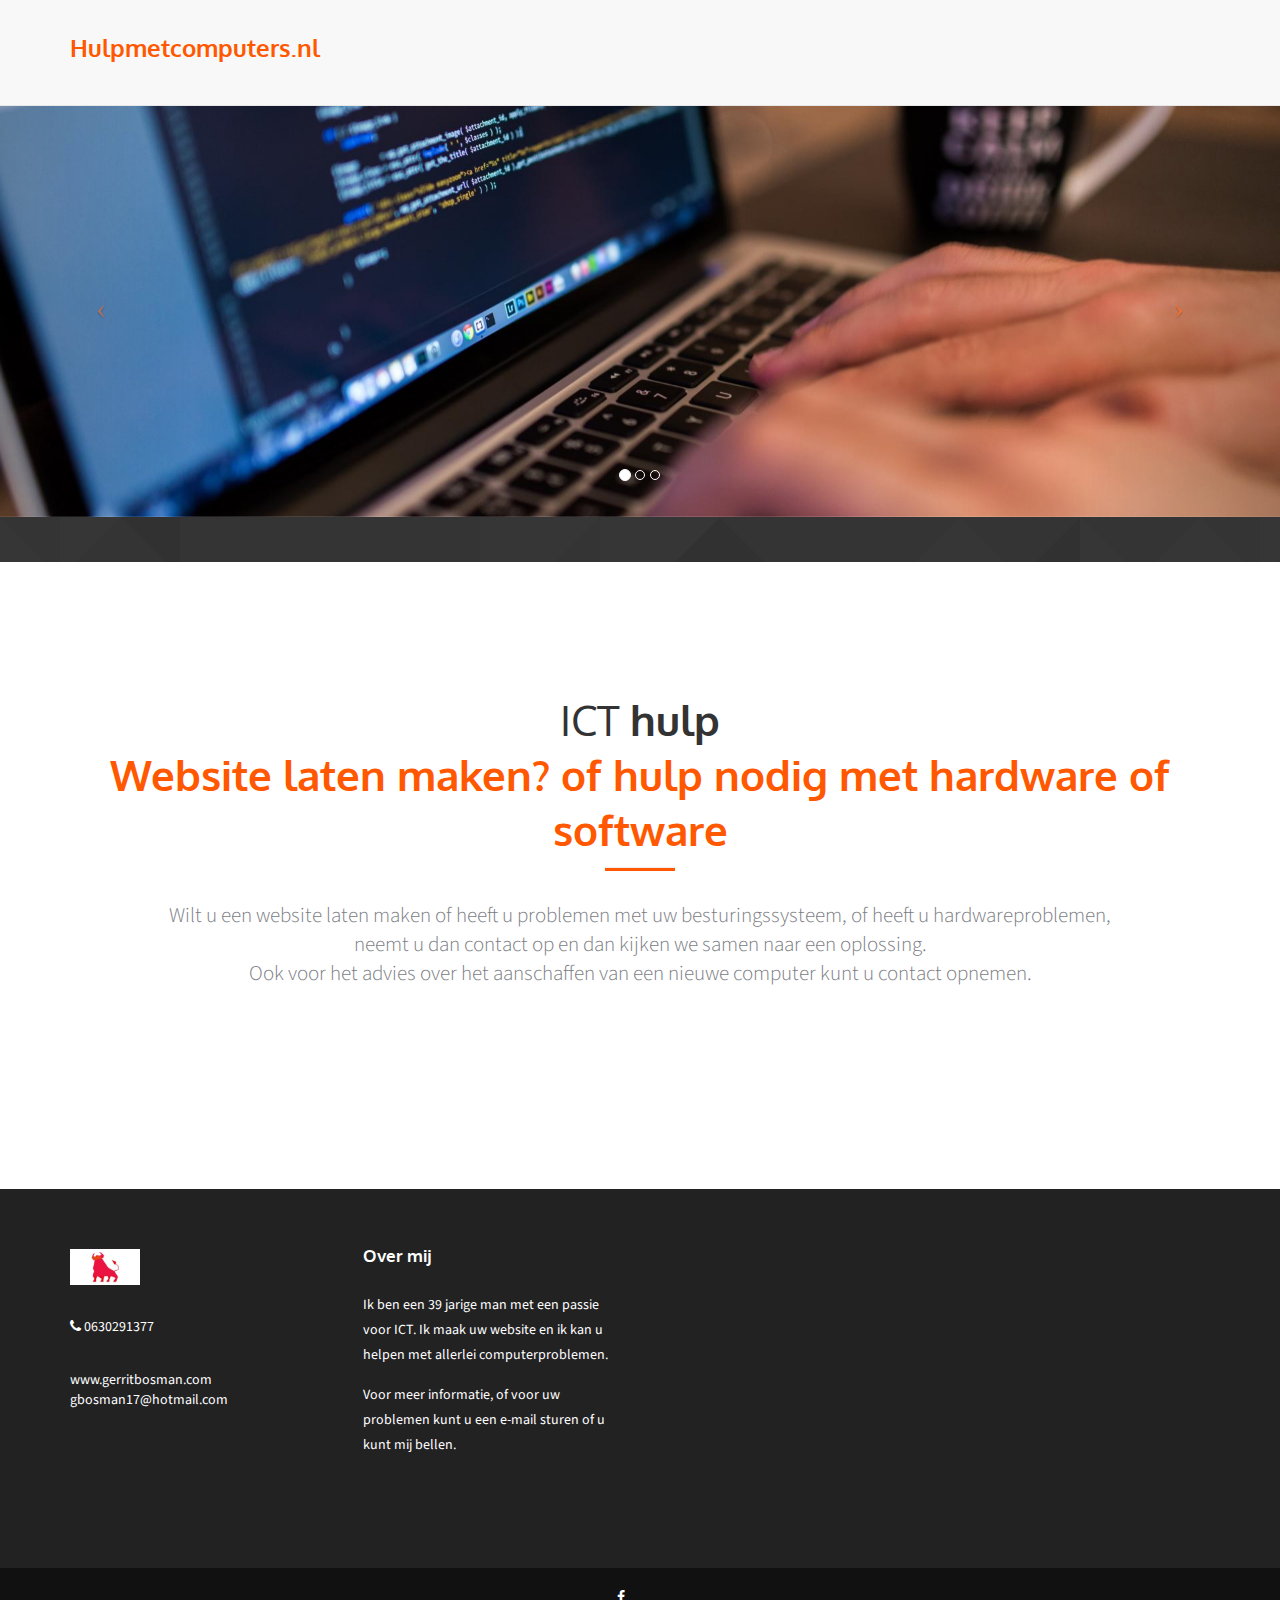
==== index.html @ fc1389d4 "Add files via upload" ====
<!DOCTYPE html>
<html lang="zxx">

<head>
    <meta charset="utf-8">
    <meta http-equiv="X-UA-Compatible" content="IE=edge">
    <meta name="viewport" content="width=device-width, initial-scale=1">
    <meta name="description" content="Elsa, a multipurpose Template from Andreas Lautenschlager">
    <meta name="author" content="Andreas Lautenschlager - www.lautenschlager.de">

    <title>Websitemaken</title>

    <!-- normalize core CSS -->
    <link href="css/normalize.css" rel="stylesheet">

    <!-- Bootstrap core CSS -->
    <link href="bootstrap/css/bootstrap.min.css" rel="stylesheet">
    <link href="bootstrap/css/carousel.css" rel="stylesheet">
    <link href="bootstrap/fonts/glyphicons-halflings-regular.eot" rel="stylesheet">

    <!-- Load jQuery -->
    <script src="https://ajax.googleapis.com/ajax/libs/jquery/1.11.3/jquery.min.js"></script>

    <!-- IE10 viewport hack for Surface/desktop Windows 8 bug -->
    <link href="bootstrap/css/ie10-viewport-bug-workaround.css" rel="stylesheet">

    <script src="bootstrap/js/ie-emulation-modes-warning.js"></script>

    <!-- HTML5 shim and Respond.js for IE8 support of HTML5 elements and media queries -->
    <!--[if lt IE 9]>
      <script src="https://oss.maxcdn.com/html5shiv/3.7.2/html5shiv.min.js"></script>
      <script src="https://oss.maxcdn.com/respond/1.4.2/respond.min.js"></script>
    <![endif]-->

    <!-- Google Fonts - Change if needed -->
    <link href='https://fonts.googleapis.com/css?family=Source+Sans+Pro:400italic,400,700,300,600' rel='stylesheet' type='text/css'>
    <link href='https://fonts.googleapis.com/css?family=Oxygen:400,700,300' rel='stylesheet' type='text/css'>

    <!-- Font Awesome -->
    <link rel="stylesheet" href="https://maxcdn.bootstrapcdn.com/font-awesome/4.5.0/css/font-awesome.min.css">

    <!-- Menu shrinking -->
    <script type="text/javascript" src="js/menu.js"></script>

    <!-- Main styles of this template -->
    <link href="css/style.min.css?v=1.0.0" rel="stylesheet">

    <!-- Custom CSS. Input here your changes -->
    <link href="css/custom.css" rel="stylesheet">

</head>

<body>


    <!-- Navigation -->
    <div class="navbar navbar-default navbar-fixed-top" role="navigation">
        <div class="container">
            <div class="navbar-header page-scroll">
                <button type="button" class="navbar-toggle" data-toggle="collapse" data-target=".navbar-ex1-collapse">
                    <span class="sr-only">Toggle navigation</span>
                    <span class="icon-bar"></span>
                    <span class="icon-bar"></span>
                    <span class="icon-bar"></span>
                </button>
                <div><h1>Hulpmetcomputers.nl</h1></div>
            </div>



            <!-- /.navbar-collapse -->
        </div>
        <!-- /.container -->
    </div>




    <!-- Carousel Header -->
    <header>
        <div id="carousel-header" class="carousel slide">
            <!-- Indicators -->
            <ol class="carousel-indicators hidden-xs">
                <li data-target="#carousel-header" data-slide-to="0" class="active"></li>
                <li data-target="#carousel-header" data-slide-to="1"></li>
                <li data-target="#carousel-header" data-slide-to="2"></li>
            </ol>
            <!-- Wrapper for slides -->
            <div class="carousel-inner">
                <div class="item active">
                    <img class="img-responsive img-full" src="img/computer1.jpg" alt="">
                    <div class="carousel-caption">

                    </div>
                </div>
                <div class="item">
                    <img class="img-responsive img-full" src="img/computer2.jpg" alt="">
                    <div class="carousel-caption">

                    </div>
                </div>
                <div class="item">
                    <img class="img-responsive img-full" src="img/computer3.jpg" alt="">
                    <div class="carousel-caption">

                    </div>
                </div>
            </div>
            <!-- Controls -->
            <a class="left carousel-control" href="#carousel-header" data-slide="prev">
                <span class="icon-prev"></span>
            </a>
            <a class="right carousel-control" href="#carousel-header" data-slide="next">
                <span class="icon-next"></span>
            </a>
        </div>
    </header>





    <!-- Call to Action -->
    <div class="sec-alternative" style="background-image: url(img/odd_background.png)">
        <div class="container cta">
            <div class="row">
                <div class="col-md-8">

                </div>
                <div class="col-md-4">
                    <div class="cta-button">

                    </div>
                </div>
            </div>
        </div>
    </div>





    <!-- Header Listing -->
    <section class="page-section" id="sliders">
        <div class="container">
            <div class="row margin-bottom-50">
                <div class="col-md-12 text-center">
                    <h1 class="title-section"><span class="title-regular">ICT <strong>hulp</strong></span><br/>Website laten maken? of hulp nodig met hardware of software</h1>
                    <hr class="title-underline-center">
                    <p class="lead">Wilt u een website laten maken of heeft u problemen met uw besturingssysteem, of heeft u hardwareproblemen,
                        <br/>neemt u dan contact op en dan kijken we samen naar een oplossing.
                        <br/>Ook voor het advies over het aanschaffen van een nieuwe computer kunt u contact opnemen.
                </div>
            </div>

    </section>





    <!-- FOOTER 1 -->
    <footer>
        <div class="container">
            <div class="row">
                <div class="col-md-3 ">
                    <div>
                        <a href="index.html">
                            <img class="footer-logo" src="img/stier.jpg" alt="logo">
                        </a>
                    </div>

                    <div class="margin-bottom-30">
                        <p><i class="fa fa-phone"></i> 0630291377

                    </div>
                    <div>
                        <a href="https://lautenschlager.de">www.gerritbosman.com</a>
                        <br/>
                        <a href="mailto:info@lautenschlager.de">gbosman17@hotmail.com</a>
                    </div>
                </div>
                <div class="col-md-3 footer-menu">
                    <h4>Over mij</h4>
                    <p>Ik ben een 39 jarige man met een passie voor ICT.  Ik maak uw website en ik kan u helpen met allerlei computerproblemen.</p>
                    <p>Voor meer informatie, of voor uw problemen kunt u een e-mail sturen of u kunt mij bellen. </p>
                    <a href="about-us.html">

                    </a>
                </div>

            </div>
        </div>
    </footer>

    <!-- FOOTER 2 -->
    <footer class="page-section-no-padding  footer2-container">
        <div class="container">

                <!-- Social Links -->
                <div class="text-right col-xs-6 footer2-social-container">
                    <a href="https://www.facebook.com/gerrit.bosman.908" title="Facebook" target="_blank"><i class="fa fa-facebook"></i></a>

                </div>
            </div>
        </div>
    </footer>

    <!-- Scripts -->

    <!-- Loads Bootstrap Main JS -->
    <script src="bootstrap/js/bootstrap.min.js"></script>

    <!-- IE10 viewport hack for Surface/desktop Windows 8 bug -->
    <script src="bootstrap/js/ie10-viewport-bug-workaround.js"></script>

</body>

</html>
---- bootstrap/css/ie10-viewport-bug-workaround.css ----
/*!
 * IE10 viewport hack for Surface/desktop Windows 8 bug
 * Copyright 2014-2015 Twitter, Inc.
 * Licensed under MIT (https://github.com/twbs/bootstrap/blob/master/LICENSE)
 */

/*
 * See the Getting Started docs for more information:
 * http://getbootstrap.com/getting-started/#support-ie10-width
 */
@-webkit-viewport { width: device-width; }
@-moz-viewport    { width: device-width; }
@-ms-viewport     { width: device-width; }
@-o-viewport      { width: device-width; }
@viewport         { width: device-width; }
---- css/style.min.css ----
.hero-header,.product-header{background-repeat:no-repeat;background-attachment:scroll;background-position:center center}#fancybox-loading,.btn-default.focus,.btn-default:focus,.btn-primary.focus,.btn-primary:focus,.cta-primary .btn-primary.focus,.cta-primary .btn-primary:focus{cursor:pointer}.testmonials p,blockquote{font-style:italic}.fancybox-nav,.footer-blog ul li a:active,.footer-blog ul li a:hover,.footer-blog ul li a:link,.footer-blog ul li a:visited,.portfolio-section figure .inner-overlay-content.with-icons a,.sidebar .nav>li>a,.vide-icon,.vide-icon:active,.vide-icon:hover,.vide-icon:link,.vide-icon:visited,a:focus,a:hover,footer a:active,footer a:hover,footer a:link,footer a:visited,ul.filter>li>a:focus,ul.filter>li>a:hover{text-decoration:none}body,html{height:100%;font-family:'Source Sans Pro',sans-serif;color:#7a7c82;margin-top:25px}@media (min-width:768px){body{margin-top:65px}}h1,h2,h3,h4,h5,h6{font-family:Oxygen,sans-serif;margin-top:0;font-weight:600}.title-light,p{font-family:'Source Sans Pro',sans-serif}blockquote,p{font-weight:400;line-height:25px;color:#7a7c82}a,h1,h2,span{color:#FF5800}h3,h4,h5,h6{color:#333}h1{font-size:24px;line-height:55px}h2{font-size:22px;line-height:40px}h3{font-size:20px;line-height:20px}h4{font-size:17px;line-height:14px}h5{font-size:16px;line-height:12px}blockquote,h6,p{font-size:14px}h6{line-height:10px}p{margin-bottom:15px}.title-underline,.title-underline-center{height:3px;width:70px;background-color:#ff5800;margin-top:5px;margin-bottom:30px}a:focus,a:hover{color:#c84600;outline:0}.title-section{font-size:42px}.title-regular{font-weight:500;color:#333}.title-underline{margin-left:0}.title-light{font-weight:300}.text-center{text-align:center}.text-white{color:#fff}.box-icon{color:#ff5800;position:relative;line-height:0;font-size:36px}.box-icon-absolute{position:absolute;top:0;left:0}.social-icon{font-size:24px;padding:0 4px}.btn-primary{background-color:#FF5800;border-color:#c84600;color:#FFF;outline:0}.btn-primary.active,.btn-primary.active.focus,.btn-primary.active:focus,.btn-primary.active:hover,.btn-primary.focus,.btn-primary:active,.btn-primary:active.focus,.btn-primary:active:focus,.btn-primary:active:hover,.btn-primary:focus,.btn-primary:hover,.open>.dropdown-toggle.btn-primary{color:#fff;background-color:#c84600;border-color:#FF5800;outline:0}.btn-default{background-color:#FF5800;border-color:#c84600;color:#FFF;outline:0}.btn-default.active,.btn-default.active.focus,.btn-default.active:focus,.btn-default.active:hover,.btn-default.focus,.btn-default:active,.btn-default:active.focus,.btn-default:active:focus,.btn-default:active:hover,.btn-default:focus,.btn-default:hover,.open>.dropdown-toggle.btn-default{color:#fff;background-color:#c84600;border-color:#FF5800;outline:0}.input-group-btn:last-child>.btn,.input-group-btn:last-child>.btn-group{padding:3px 5px}.btn-link{color:#FF5800}.form-control,.progress-skillbar-title{color:#7a7c82}.form-control{width:100%;padding:6px 12px;border:none;-webkit-border-radius:0;-moz-border-radius:0;border-radius:0;background-color:#eee;font-size:14px}.form-control:focus{-webkit-box-shadow:0 0 0;-moz-box-shadow:0 0 0;border:none;outline:0}.progress-bar{background-color:#ff5800;line-height:15px}.progress{height:15px}.progress-completed{margin-left:10px;color:#7a7c82}.nav-tabs>li.active>a,.nav-tabs>li.active>a:focus,.nav-tabs>li.active>a:hover{background-color:#ff5800;color:#fff}.tabs .nav-tabs li.active a{color:#fff}.tab-pane{padding:15px 0}.pagination>.active>a,.pagination>.active>a:focus,.pagination>.active>a:hover,.pagination>.active>span,.pagination>.active>span:focus,.pagination>.active>span:hover{background-color:#ff5800;border-color:#ff5800}.pagination>li>a,.pagination>li>span{color:#7a7c82}.list-group-item.active>.badge,.nav-pills>.active>a>.badge,.pagination>li>a:focus,.pagination>li>a:hover,.pagination>li>span:focus,.pagination>li>span:hover{color:#ff5800}.label-primary,.nav-pills>li.active>a,.nav-pills>li.active>a:focus,.nav-pills>li.active>a:hover{background-color:#ff5800}.list-group-item.active,.list-group-item.active:focus,.list-group-item.active:hover{background-color:#ff5800;border-color:#ff5800}.list-group-item.active .list-group-item-text,.list-group-item.active:focus .list-group-item-text,.list-group-item.active:hover .list-group-item-text{color:#fff}.panel-primary>.panel-heading{background-color:#ff5800;border-color:#ff5800}.panel-primary{border-color:#ff5800}.row-eq-height{display:-webkit-box;display:-webkit-flex;display:-ms-flexbox;display:flex}.page-section,.page-section-no-padding{width:100%;display:block;position:relative;overflow:hidden}.img-responsive{width:100%;height:auto}.divider{margin:0;border-top:1px solid #eee}.page-section{padding:130px 0}.section-grey{background-color:#eee;-webkit-box-shadow:inset 0 0 7px rgba(0,0,0,.07);-moz-box-shadow:inset 0 0 7px rgba(0,0,0,.07);box-shadow:inset 0 0 7px rgba(0,0,0,.07)}.col-centered{display:inline-block;float:none;text-align:left;margin-right:-4px}.padding-0{padding:0}.margin-0{margin:0}.margin-bottom-10{margin-bottom:10px}.margin-bottom-15{margin-bottom:15px}.margin-bottom-25{margin-bottom:25px}.margin-bottom-30{margin-bottom:30px}.margin-bottom-35{margin-bottom:35px}.margin-bottom-40{margin-bottom:40px}.margin-bottom-50{margin-bottom:50px}.margin-bottom-60{margin-bottom:60px}.margin-bottom-82{margin-bottom:82px}.margin-bottom-130{margin-bottom:130px}.margin-top-10{margin-top:10px}.margin-top-25{margin-top:25px}.margin-top-30{margin-top:30px}.margin-top-35{margin-top:35px}.margin-top-40{margin-top:40px}.margin-top-45{margin-top:45px}.margin-top-50{margin-top:50px}.margin-top-60{margin-top:60px}.margin-top-70{margin-top:70px}.margin-top-100{margin-top:100px}.margin-top-130{margin-top:130px}.margin-top-182{margin-top:182px}.padding-30{padding:30px 0}.padding-60{padding:60px 0}@media (max-width:991px){.container-fluid,.row{margin:0;padding:0}}.container-fluid>.navbar-collapse,.container-fluid>.navbar-header,.container>.navbar-collapse,.container>.navbar-header{margin-right:0;margin-left:0}.navbar-default .navbar-collapse,.navbar-default .navbar-form{border:none}.logo{max-width:150px;height:auto;padding:6px 0}@media(min-width:768px){.navbar{padding:20px 0;-webkit-transition:background .5s ease-in-out,padding .5s ease-in-out;-moz-transition:background .5s ease-in-out,padding .5s ease-in-out;transition:background .5s ease-in-out,padding .5s ease-in-out}.top-nav-collapse{padding:0}}.navbar-nav{margin-top:0}.navbar-default .navbar-nav>.active>a,.navbar-default .navbar-nav>.active>a:focus,.navbar-default .navbar-nav>.active>a:hover{background-color:initial;color:#FF5800}.navbar-default .navbar-nav>li>a:focus,.navbar-default .navbar-nav>li>a:hover{color:#FF5800}.navbar-default .navbar-nav>li>a{color:#7a7c82;font-size:16px;font-weight:600}@media (min-width:768px){.dropdown-menu>li>a{color:#7a7c82;background-color:initial}.dropdown-menu>.active>a,.dropdown-menu>.active>a:focus,.dropdown-menu>.active>a:hover,.dropdown-menu>li>a:focus,.dropdown-menu>li>a:hover{color:#fff;background-color:#FF5800}.dropdown-menu li a{width:200px;padding:6px 15px;font-size:14px;font-weight:600}ul.nav li.dropdown:hover ul.dropdown-menu{display:block;margin-top:0}}.dropdown-header{font-weight:600;padding:6px 15px;font-size:16px;color:#FF5800}.hero-header{-webkit-background-size:cover;-moz-background-size:cover;background-size:cover;-o-background-size:cover;text-align:center;color:#fff}.hero-header .intro-text{padding-top:100px;padding-bottom:50px}.hero-header .intro-text .intro-lead-in{font-style:italic;font-size:22px;line-height:22px;margin-bottom:25px}.hero-header .intro-text .intro-heading{font-weight:700;font-size:50px;line-height:50px;margin-bottom:25px}.hero-header .video-holder{margin:25px 0}.hero-header video{max-width:700px;width: 100%}@media (min-width:768px){.hero-header .intro-text{padding-top:300px;padding-bottom:200px}.hero-header .intro-text .intro-lead-in{font-style:italic;font-size:40px;line-height:40px;margin-bottom:25px}.hero-header .intro-text .intro-heading{font-weight:700;font-size:75px;line-height:75px;margin-bottom:50px}}.product-header{-webkit-background-size:cover;-moz-background-size:cover;background-size:cover;-o-background-size:cover;text-align:center;color:#fff}.product-header .header-content{text-align:center;padding:150px 0 50px;position:relative}.product-header .header-content .header-content-inner{position:relative;max-width:500px;margin:0 auto}.product-header .header-content .header-content-inner h1{margin-top:0;margin-bottom:30px;font-size:30px;color:#fff}.product-header .header-content .header-content-inner p{margin-top:0;margin-bottom:30px;font-size:16px;color:#fff}.product-header img{padding:50px 0}@media (min-width:768px){.product-header{min-height:100%}.product-header .header-content{text-align:left;padding:0;height:100vh}.product-header .header-content .header-content-inner{max-width:none;margin:0;position:absolute;top:50%;transform:translateY(-50%)}.product-header .header-content .header-content-inner h1{font-size:35px}}@media (min-width:992px){.product-header .header-content .header-content-inner h1{font-size:50px}}.carousel-caption h3,.carousel-caption p{color:#fff}.sidebar-header{color:#FF5800}.sidebar .nav>li>a{color:#333;border-bottom:1px solid #ccc;padding:10px;display:block;line-height:20px}.sidebar .caret-right{border-bottom:4px solid transparent;border-top:4px solid transparent;border-left:4px solid;display:inline-block;height:0;vertical-align:middle;width:0;margin-right:5px}.sidebar .widget{margin:0 0 20px}. .form-inline{display:inline}@media (max-width:500px){.form-inline{font-size:12px}}.page-header{background-color:#333;border-bottom:5px solid #ccc;margin:0 0 35px;min-height:50px;padding:20px 0;position:relative;text-align:left}.page-header .breadcrumb{background:0 0;margin:-3px 0 0;padding:0}.page-header h1{border-bottom:5px solid #FF5800;color:#FFF;display:inline-block;font-weight:600;margin:0 0 -25px;font-size:36px;padding:0 0 17px}.page-header li{color:#fff}.page-header-picture{background:center no-repeat #333;background-size:cover;text-align:center}.page-header-picture-content{background:rgba(0,0,0,.2);padding:150px 0}.page-header-picture-content h2{font-size:46px;color:#fff}.page-header-picture-content p{color:#fff;margin:0}.sec-alternative{background:#333}.sec-alternative h1,.sec-alternative h2,.sec-alternative h3,.sec-alternative h4,.sec-alternative h5,.sec-alternative h6,.sec-alternative p,.sec-alternative span.title-regular{color:#fff}.sec-alternative .title-underline{background-color:#fff}.sec-alternative .box-icon{color:#eee;line-height:0;font-size:36px}.cta h2,.cta-primary p{color:#fff}.cta{padding:20px 15px}.cta h2,.cta p{margin:0 0 15px;text-align:center}.cta h2{font-size:36px;font-weight:400}.cta h2 span{color:#fff;font-weight:700}.cta-button{margin:5px 0;text-align:center}.cta-button a{margin-right:15px}.cta-primary{background-color:#ff5800}.cta-primary .btn-primary{background-color:#fff;border-color:#c84600;color:#ff5800;outline:0}.btn-primary.active.focus,.cta-primary .btn-primary.active:focus,.cta-primary .btn-primary.active:hover,.cta-primary .btn-primary.activey,.cta-primary .btn-primary.focus,.cta-primary .btn-primary:active,.cta-primary .btn-primary:active.focus,.cta-primary .btn-primary:active:focus,.cta-primary .btn-primary:active:hover,.cta-primary .btn-primary:focus,.cta-primary .btn-primary:hover{color:#fff;background-color:#c84600;border-color:#FF5800;outline:0}.feature .fa,.intro .fa{display:block;color:#ff5800}@media (min-width:992px){.cta h2,.cta p{text-align:left;margin:0}.cta-button{text-align:right}}.fancybox-title-float-wrap,.feature-box .feature-box-icon,.filter-container,.filter-section h1,.portfolio-section figure .inner-overlay-content.with-icons,.product,.product ul,.video-container{text-align:center}.intro .fa{font-size:42px}.intro label{font-size:18px;margin:0}.intro label strong{font-size:52px}.feature .fa{font-size:64px;margin-bottom:14px}.feature-box{padding:15px 0}.feature-box h4{margin:0}.feature-box .feature-box-icon{background:#ff5800;border-radius:35px;color:#FFF;display:inline-block;float:left;height:35px;line-height:35px;margin-right:10px;position:relative;width:35px}.team-member h2{margin:0}.team-member h3{font-weight:400}.team-member .col-md-4{margin:50px 0}.team-content{padding:50px 10px}.team-content i{padding:0 10px;font-size:30px}.spotlight-img-cont{-webkit-background-size:cover;-moz-background-size:cover;background-size:cover;background-repeat:no-repeat;background-position:center center;min-height:450px;padding:30px 0}.spotlight-container{padding:30px 0}@media (min-width:992px){.spotlight-container{padding-top:60px;padding-bottom:60px}.spotlight-img-cont{margin:0}}.product{box-shadow:0 0 5px rgba(0,0,0,.5);color:#fff;line-height:30px;background-color:#333}.product ul{list-style:none;margin:0;padding-left:0}.product ul li{padding:10px 0}.product ul li i{margin-right:5px}.product .price{padding:40px 10px 20px;font-size:64px;font-weight:600}.product .price small{display:block;font-size:12px;margin-top:10px}.product .type{background-color:#FF5800;padding:20px;font-weight:900;text-transform:uppercase;font-size:30px}.popular .type{background-color:#333}.product .pricing-footer{padding:20px}.popular .pricing-footer .btn-primary{background-color:#fff;border-color:#c84600;color:#ff5800;outline:0}.popular .pricing-footer .btn-primary.focus,.popular .pricing-footer .btn-primary:focus{color:#fff;background-color:#c84600;border-color:#FF5800;cursor:pointer;outline:0}.popular .pricing-footer .btn-primary.active.focus,.popular .pricing-footer .btn-primary.active:focus,.popular .pricing-footer .btn-primary.active:hover,.popular .pricing-footer .btn-primary.activey,.popular .pricing-footer .btn-primary:active,.popular .pricing-footer .btn-primary:active.focus,.popular .pricing-footer .btn-primary:active:focus,.popular .pricing-footer .btn-primary:active:hover,.popular .pricing-footer .btn-primary:hover{color:#fff;background-color:#c84600;border-color:#FF5800;outline:0}.pricing-table>.col-lg-3,.pricing-table>.col-lg-4,.pricing-table>.col-md-3,.pricing-table>.col-md-4,.pricing-table>.col-sm-3,.pricing-table>.col-sm-4{padding-left:0;padding-right:0}@media (max-width:768px){.pricing-table>.col-lg-3,.pricing-table>.col-lg-4,.pricing-table>.col-md-3,.pricing-table>.col-md-4,.pricing-table>.col-sm-3,.pricing-table>.col-sm-4{padding-left:0;padding-right:0;margin:20px 0}}.product.popular{margin-top:-20px;background-color:#ff5800}.testmonial{padding:50px}.testmonial img{padding:25px}.blockquote-footer{background-color:initial;padding:0}.client-logo{-webkit-filter:grayscale(100%);filter:grayscale(100%)}.client-logo:hover{-webkit-filter:grayscale(0);filter:grayscale(0)}.blog-listing article{margin-bottom:50px}.blog-listing h2{margin-bottom:0}.blog-listing .img-thumbnail{margin-bottom:15px}.blog-listing .title-underline{margin-top:5px;margin-bottom:5px}.post-meta{font-size:14px;margin:0 0 15px}.post-meta span{margin-right:5px}ul.post-list{list-style:none;margin:0;padding:0}ul.post-list li{border-bottom:1px dotted #ccc;padding:15px 0}ul.post-list .post-image{float:left;margin-right:12px}ul.post-list .post-info{line-height:18px;padding:12px 0}ul.post-list .post-meta{color:#eee;font-size:.8em}.tags a{display:inline-block;margin:0 2px 5px 0;padding:3px 10px;border:1px solid #333;color:#333;letter-spacing:1px}.tags a:hover{background:#333;color:#fff;border:1px solid #eee}.post-block{border-top:1px solid #eee;margin:15px 0 0;padding:20px 0 15px}.post-block ul{padding:0}.post-block h3{font-weight:200;margin:20px 0}.post-block h3 i{margin-right:7px}.post-author .img-thumbnail{display:inline-block;max-width:150px;margin-right:15px}.post-author p{font-size:.9em;line-height:22px;margin:0;padding:0}ul.comments li{clear:both;padding:30px 0 0 115px;list-style:none}ul.comments li img.avatar{height:80px;width:80px}ul.comments li .img-thumbnail{margin-left:-115px;position:absolute}ul.comments .comment-block{background:#eee;padding:20px 20px 30px;position:relative}ul.comments .comment-block .comment-by{display:block;margin:0;padding:0 0 5px}@media (max-width:479px){ul.comments li{clear:both;padding:0 0 0 10px}ul.comments li .img-thumbnail{display:none}ul.comments .comment-block{margin:15px 0}}.testmonial-container{background-position:center top;background-size:100% auto}.testmonial-content{background:rgba(0,0,0,.5);padding:50px 0}.testmonial-content p{color:#fff}#map{height:742px}.map-page-header #map{height:400px}.contact-container{padding:100px 30px}footer{background-color:#222;padding:60px 0}footer a,footer p{color:#fff}footer ul{padding:0}.footer-blog ul li,.footer-menu ul li{list-style:none;padding:0 0 10px}.footer-logo{width:70px;margin-bottom:30px}.footer-menu h4{color:#fff;margin-bottom:30px}.footer-blog h4{color:#fff;margin-bottom:30px}footer .col-md-3{margin-bottom:35px}.footer2-container{background-color:#111;width:100%;background-position:center top;background-size:100% auto;padding:20px 0;margin:0}.video-container{background:center top fixed #333;background-size:100% auto;text-decoration:none}.video-content{background:rgba(0,0,0,.5);padding-top:50px;padding-bottom:50px;color:#fff;font-size:36px}.vide-icon{font-style:none;color:#eee;font-size:36px}.hovereffect{overflow:hidden}.hovereffect .overlay{width:100%;height:100%;position:absolute;overflow:hidden;top:0;left:0}.hovereffect img{display:block;position:relative;-webkit-transition:all .3s ease-in;transition:all .3s ease-in}.hovereffect .info{transition:all .3s ease-in;opacity:0;filter:alpha(opacity=0);color:#fff}.hovereffect:hover .info{opacity:1;filter:alpha(opacity=100);-webkit-transform:scale(1);-ms-transform:scale(1);transform:scale(1)}.hovereffect:hover img{-webkit-filter:brightness(50%);filter:brightness(50%)}.portfolio-section{padding-bottom:40px}.filter-section{padding-top:40px}.filter-container{padding:20px}ul.filter>li>a{color:#7a7c82;font-size:20px;line-height:40px}ul.filter>li>a:focus,ul.filter>li>a:hover{color:#c84600;outline:0}ul.filter>li.active a{color:#FF5800}ul.filter>li span{color:#7a7c82;font-size:20px;display:inline-block;margin:0 5px}.filter-section .filter-container .filter>li{padding:0;margin:0}.portfolio-section.port-col figure .overlay-background{background-color:#000;background-color:rgba(0,0,0,.4)}.portfolio-section figure{float:left;width:100%;position:relative}.portfolio-section figure img{width:100%;height:auto}.portfolio-section .article-title{text-align:center;float:left;width:100%;font-size:18px;line-height:24px;padding:10px 0 30px}.portfolio-section figure:hover .overlay{opacity:1;visibility:visible}.portfolio-section figure:hover .overlay-background{opacity:.8;visibility:visible}.portfolio-section figure .overlay-background{z-index:1;-webkit-transition:all .2s ease-in-out;-moz-transition:all .2s ease-in-out;-o-transition:all .2s ease-in-out;transition:all .2s ease-in-out;position:absolute;top:0;left:0;opacity:0;visibility:hidden;width:100%;height:100%}.portfolio-section figure .overlay-background .inner{position:absolute;left:0;right:0;bottom:0;top:0;margin:0;background-color:#c8e9c8;background-color:rgba(0,0,0,.8)}.portfolio-section figure .overlay{z-index:2;transition:all .2s ease-in-out;position:absolute;top:0;left:0;opacity:0;visibility:hidden;width:100%;height:100%}.portfolio-section figure .inner-overlay{display:table;width:100%;height:100%}.portfolio-section figure .inner-overlay-content{display:table-cell;vertical-align:middle;width:100%;padding:20px 40px}.portfolio-section figure .inner-overlay-content.with-icons a{width:40px;height:40px;line-height:42px;display:inline-block;margin:0 10px;font-size:20px;background:rgba(0,0,0,.9);color:#fff;border-radius:0}.isotopeSelector{padding-bottom:30px}.project-content{padding:20px}.isotopeSelector img{-webkit-transition:all 0s ease;-moz-transition:all 0s ease;-ms-transition:all 0s ease;-o-transition:all 0s ease;transition:all 0s ease}.isotopeSelector:hover img{-moz-transform:scale(1) rotate(0);-webkit-transform:scale(1) rotate(0);-o-transform:scale(1) rotate(0);-ms-transform:scale(1) rotate(0);transform:scale(1) rotate(0);-webkit-transition:all 0s ease;-moz-transition:all 0s ease;-ms-transition:all 0s ease;-o-transition:all 0s ease;transition:all 0s ease}.isotopeSelector figure{overflow:hidden;box-shadow:0 0 2px rgba(0,0,0,.2)}.portfolio-section .info-head{margin-bottom:10px}.portfolio-section .info-head h3{font-size:26px;line-height:20px;color:#FF5800}.portfolio-section .info a,.portfolio-section .info p,.portfolio-section .info-head h4{color:#fff}.grid:after{content:'';display:block;clear:both}.grid-item,.grid-sizer{width:33.333%}.grid-item{float:left}.grid-item img{display:block;max-width:100%}.isotpe-gallery{padding:0}.portfolio-details{font-size:12px}.portfolio-gallery{margin-top:30px;margin-bottom:30px}/*! fancyBox v2.1.5 fancyapps.com | fancyapps.com/fancybox/#license */.fancybox-image,.fancybox-inner,.fancybox-nav,.fancybox-nav span,.fancybox-outer,.fancybox-skin,.fancybox-tmp,.fancybox-wrap,.fancybox-wrap iframe,.fancybox-wrap object{padding:0;margin:0;border:0;outline:0;vertical-align:top}.fancybox-wrap{position:absolute;top:0;left:0;z-index:8020}.fancybox-inner,.fancybox-outer,.fancybox-skin{position:relative}.fancybox-skin{background:#f9f9f9;color:#444;text-shadow:none;-webkit-border-radius:4px;-moz-border-radius:4px;border-radius:4px}.fancybox-opened{z-index:8030}.fancybox-opened .fancybox-skin{-webkit-box-shadow:0 10px 25px rgba(0,0,0,.5);-moz-box-shadow:0 10px 25px rgba(0,0,0,.5);box-shadow:0 10px 25px rgba(0,0,0,.5)}.fancybox-inner{overflow:hidden}.fancybox-type-iframe .fancybox-inner{-webkit-overflow-scrolling:touch}.fancybox-error{color:#444;margin:0;padding:15px;white-space:nowrap}.fancybox-iframe,.fancybox-image{display:block;width:100%;height:100%}.fancybox-image{max-width:100%;max-height:100%}#fancybox-loading,.fancybox-close,.fancybox-next span,.fancybox-prev span{background-image:url(../img/fancybox/fancybox_sprite.png)}#fancybox-loading{position:fixed;top:50%;left:50%;margin-top:-22px;margin-left:-22px;background-position:0 -108px;opacity:.8;z-index:8060}.fancybox-close,.fancybox-nav,.fancybox-nav span{cursor:pointer;z-index:8040;position:absolute}#fancybox-loading div{width:44px;height:44px;background:url(../img/fancybox/fancybox_loading.gif) center center no-repeat}.fancybox-close{top:-18px;right:-18px;width:36px;height:36px}.fancybox-nav{top:0;width:40%;height:100%;background:url(../img/fancybox/blank.gif);-webkit-tap-highlight-color:transparent}.fancybox-prev{left:0}.fancybox-next{right:0}.fancybox-nav span{top:50%;width:36px;height:34px;margin-top:-18px;visibility:hidden}.fancybox-prev span{left:10px;background-position:0 -36px}.fancybox-next span{right:10px;background-position:0 -72px}.fancybox-nav:hover span{visibility:visible}.fancybox-tmp{position:absolute;top:-99999px;left:-99999px;visibility:hidden;max-width:99999px;max-height:99999px;overflow:visible!important}.fancybox-lock,.fancybox-lock body{overflow:hidden!important}.fancybox-lock{width:auto}.fancybox-lock-test{overflow-y:hidden!important}.fancybox-overlay{position:absolute;top:0;left:0;overflow:hidden;display:none;z-index:8010;background:url(../img/fancybox/fancybox_overlay.png)}.fancybox-overlay-fixed{position:fixed;bottom:0;right:0}.fancybox-lock .fancybox-overlay{overflow:auto;overflow-y:scroll}.fancybox-title{visibility:hidden;position:relative;text-shadow:none;z-index:8050}.fancybox-opened .fancybox-title{visibility:visible}.fancybox-title-float-wrap{position:absolute;bottom:0;right:50%;margin-bottom:-35px;z-index:8050}.fancybox-title-float-wrap .child{display:inline-block;margin-right:-100%;padding:2px 20px;background:0 0;background:rgba(0,0,0,.8);-webkit-border-radius:15px;-moz-border-radius:15px;border-radius:15px;text-shadow:0 1px 2px #222;color:#FFF;font-weight:700;line-height:24px;white-space:nowrap}.fancybox-title-outside-wrap{position:relative;margin-top:10px;color:#fff}.fancybox-title-inside-wrap{padding-top:10px}.fancybox-title-over-wrap{position:absolute;bottom:0;left:0;color:#fff;padding:10px;background:#000;background:rgba(0,0,0,.8)}html.fancybox-lock{overflow:visible!important}@media only screen and (-webkit-min-device-pixel-ratio:1.5),only screen and (min--moz-device-pixel-ratio:1.5),only screen and (min-device-pixel-ratio:1.5){#fancybox-loading,.fancybox-close,.fancybox-next span,.fancybox-prev span{background-image:url(../img/fancybox/fancybox_sprite@2x.png);background-size:44px 152px}#fancybox-loading div{background-image:url(../img/fancybox/fancybox_loading@2x.gif);background-size:24px 24px}}.owl-theme .owl-dots .owl-dot.active span,.owl-theme .owl-dots .owl-dot:hover span,.owl-theme .owl-nav [class*=owl-]{background:#FF5800!important}
---- css/custom.css ----
/** Please add your Custom CSS here **/
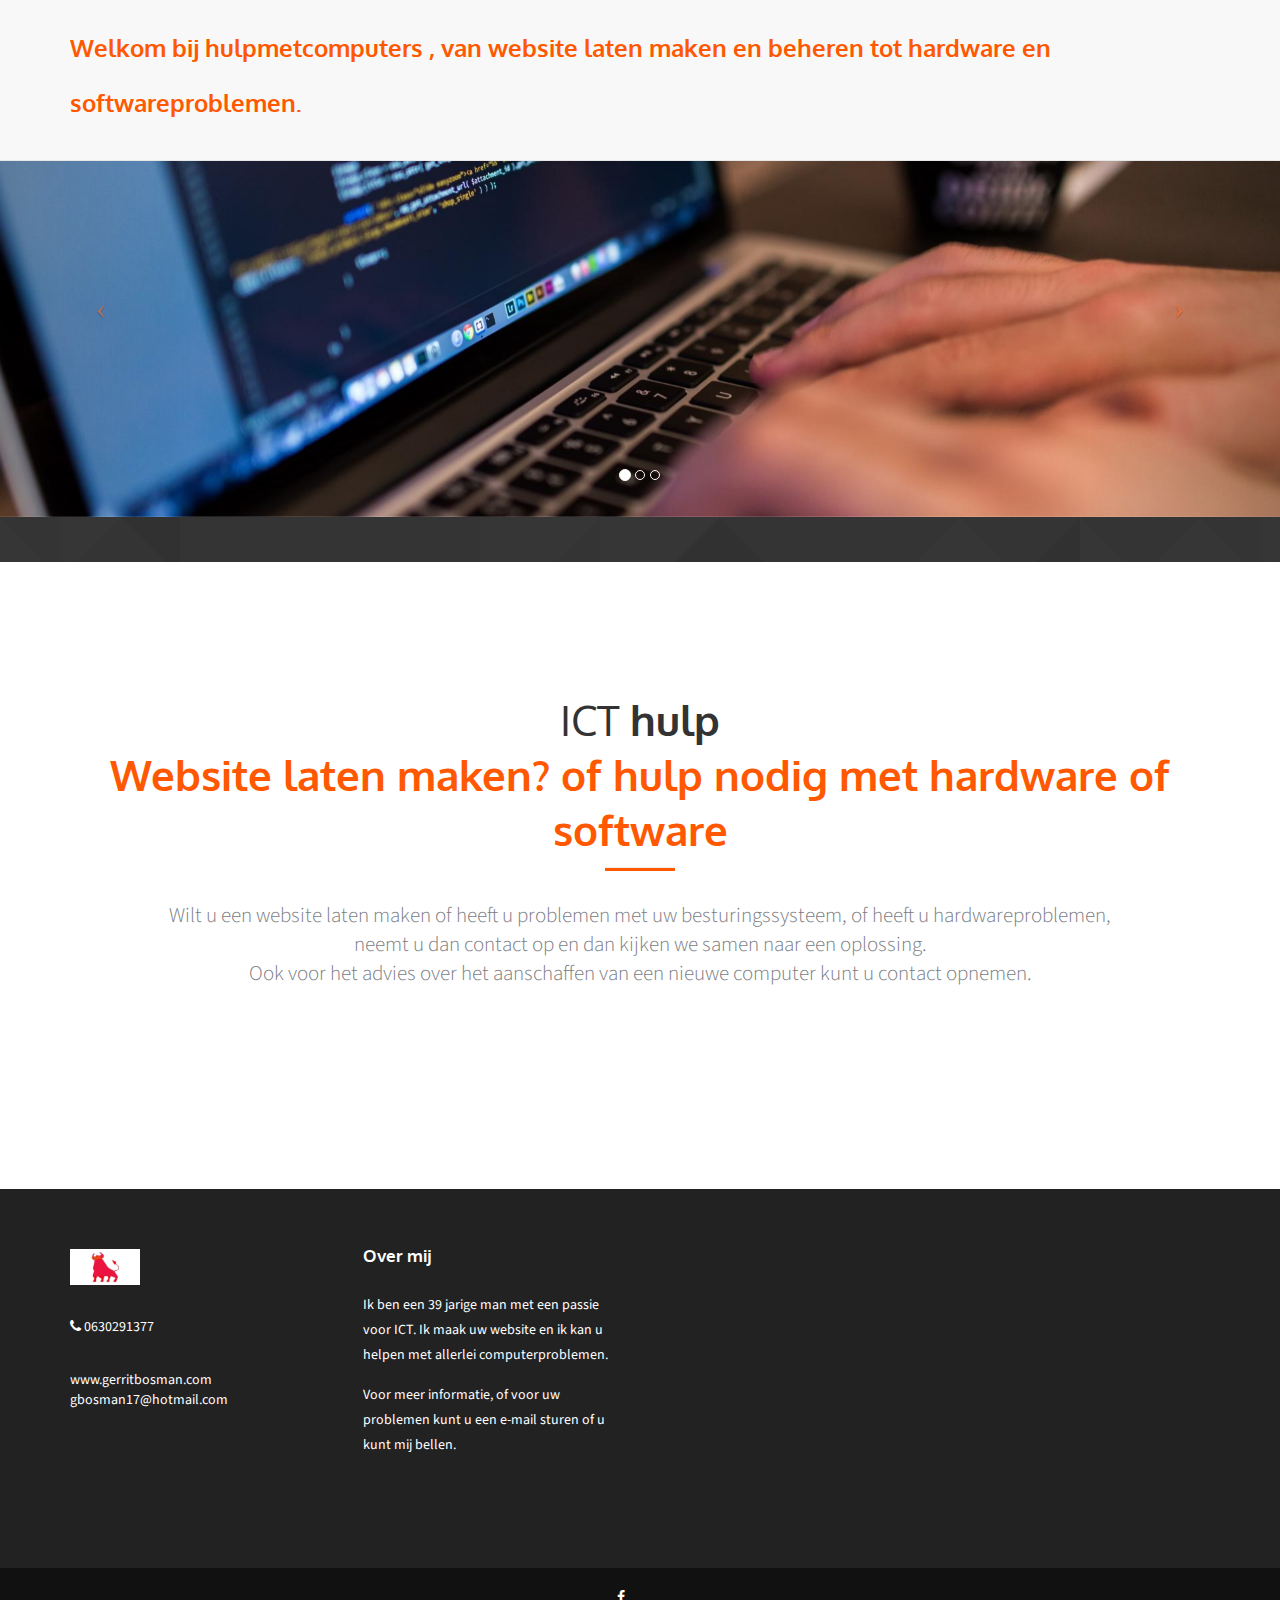
==== commit eb5ecb0d: "Update index.html" ====
--- a/index.html
+++ b/index.html
@@ -5,10 +5,10 @@
     <meta charset="utf-8">
     <meta http-equiv="X-UA-Compatible" content="IE=edge">
     <meta name="viewport" content="width=device-width, initial-scale=1">
-    <meta name="description" content="Elsa, a multipurpose Template from Andreas Lautenschlager">
-    <meta name="author" content="Andreas Lautenschlager - www.lautenschlager.de">
-
-    <title>Websitemaken</title>
+    <meta name="description" content="Hier vind u hulp met computers en websites maken">
+    <meta name="author" content="Hulpmetcomputers - www.gerritbosman.com">
+
+    <title>Hulpmetcomputers</title>
 
     <!-- normalize core CSS -->
     <link href="css/normalize.css" rel="stylesheet">
@@ -63,7 +63,7 @@
                     <span class="icon-bar"></span>
                     <span class="icon-bar"></span>
                 </button>
-                <div><h1>Hulpmetcomputers.nl</h1></div>
+                <div><h1>Welkom bij hulpmetcomputers , van website laten maken en beheren tot hardware en softwareproblemen.</h1></div>
             </div>
 
 
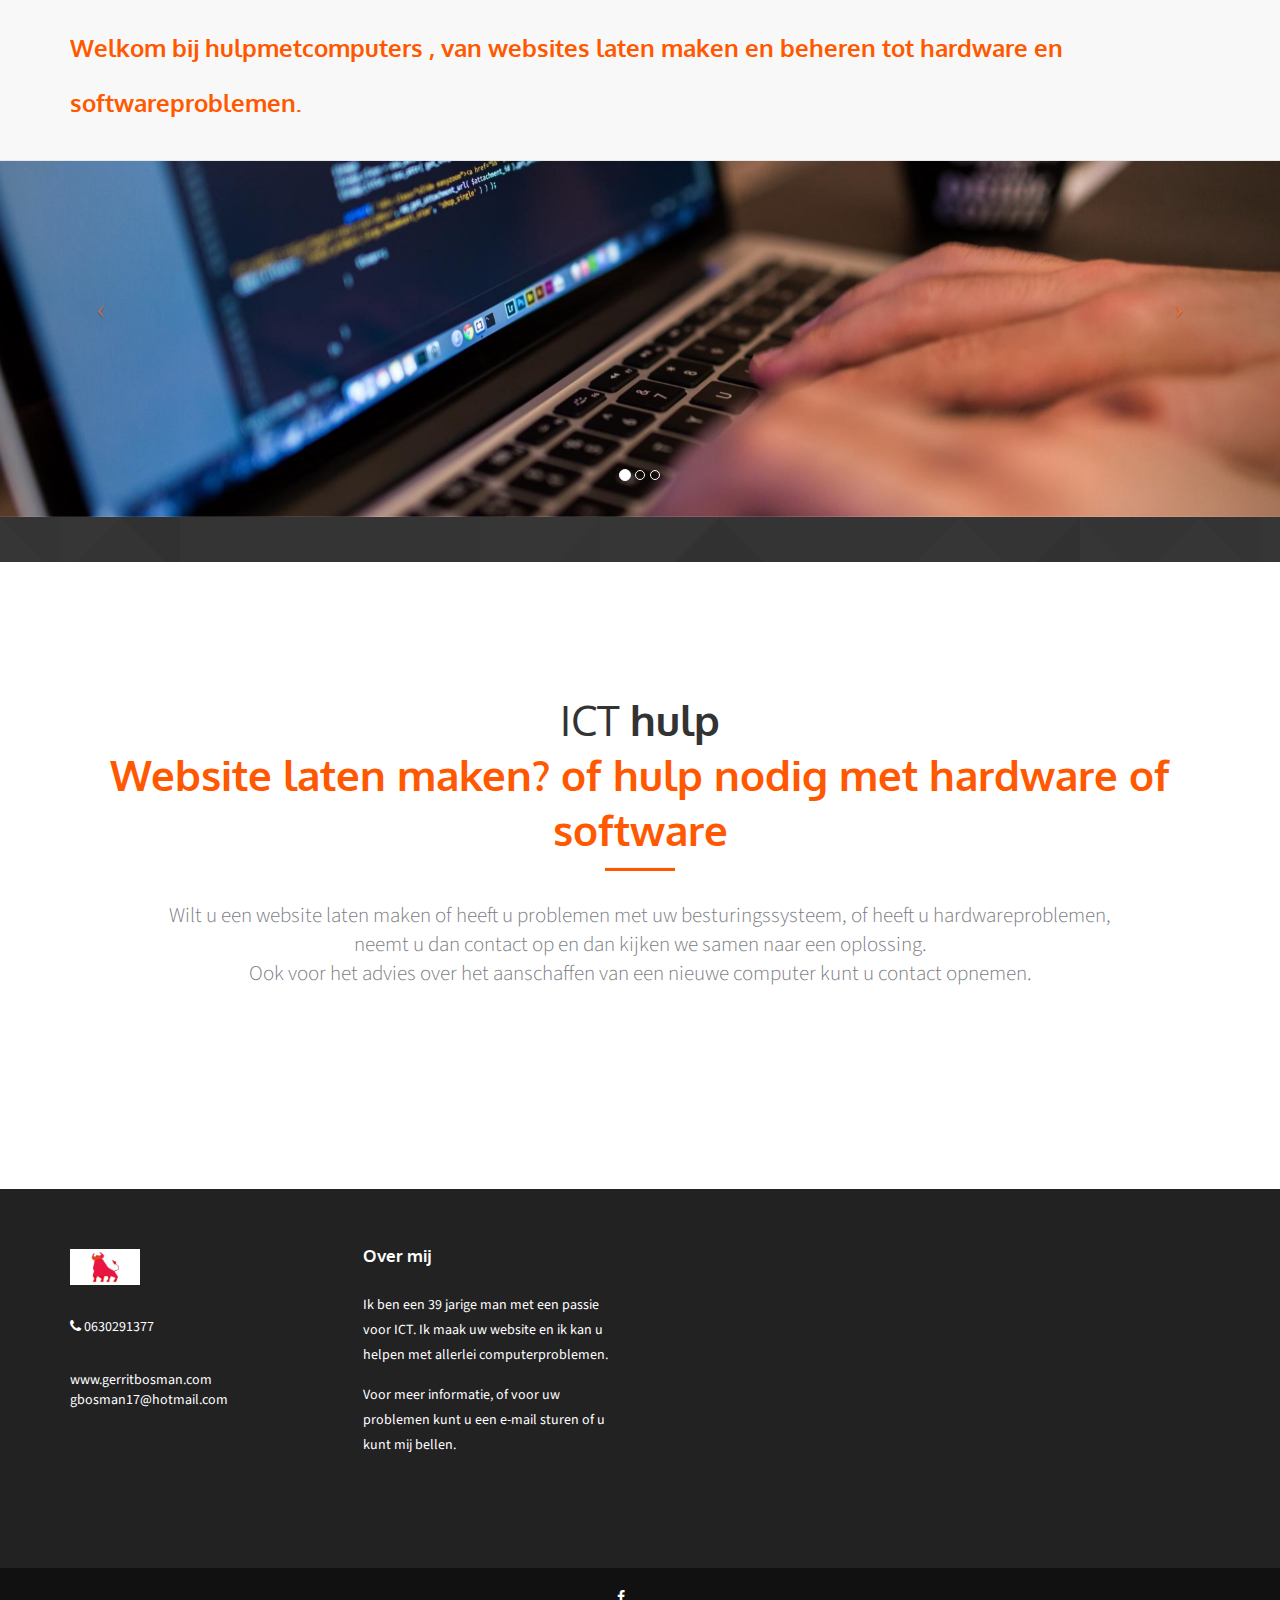
==== commit 9cf06429: "seo aanpassing" ====
--- a/index.html
+++ b/index.html
@@ -63,7 +63,7 @@
                     <span class="icon-bar"></span>
                     <span class="icon-bar"></span>
                 </button>
-                <div><h1>Welkom bij hulpmetcomputers , van website laten maken en beheren tot hardware en softwareproblemen.</h1></div>
+                <div><h1>Welkom bij hulpmetcomputers , van websites laten maken en beheren tot hardware en softwareproblemen.</h1></div>
             </div>
 
 
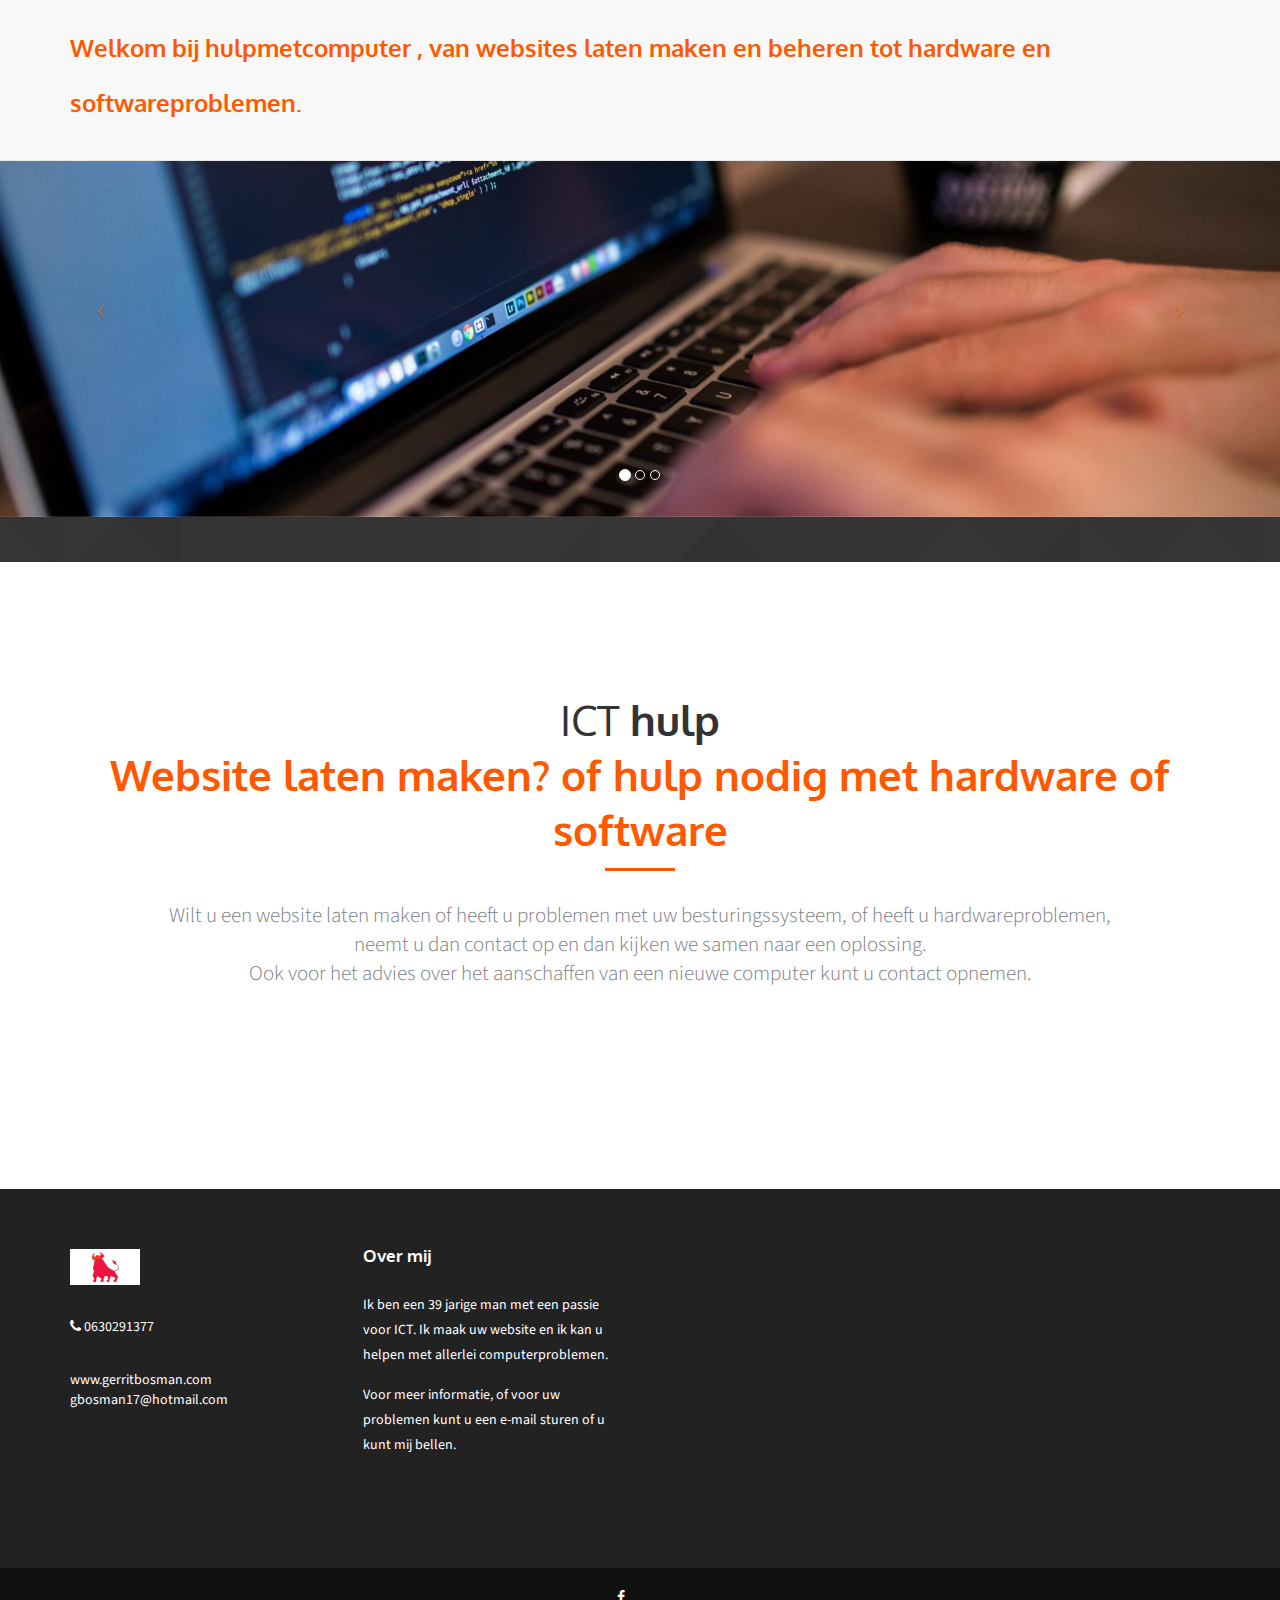
==== commit 393fa901: "update index" ====
--- a/index.html
+++ b/index.html
@@ -63,7 +63,7 @@
                     <span class="icon-bar"></span>
                     <span class="icon-bar"></span>
                 </button>
-                <div><h1>Welkom bij hulpmetcomputers , van websites laten maken en beheren tot hardware en softwareproblemen.</h1></div>
+                <div><h1>Welkom bij hulpmetcomputer , van websites laten maken en beheren tot hardware en softwareproblemen.</h1></div>
             </div>
 
 
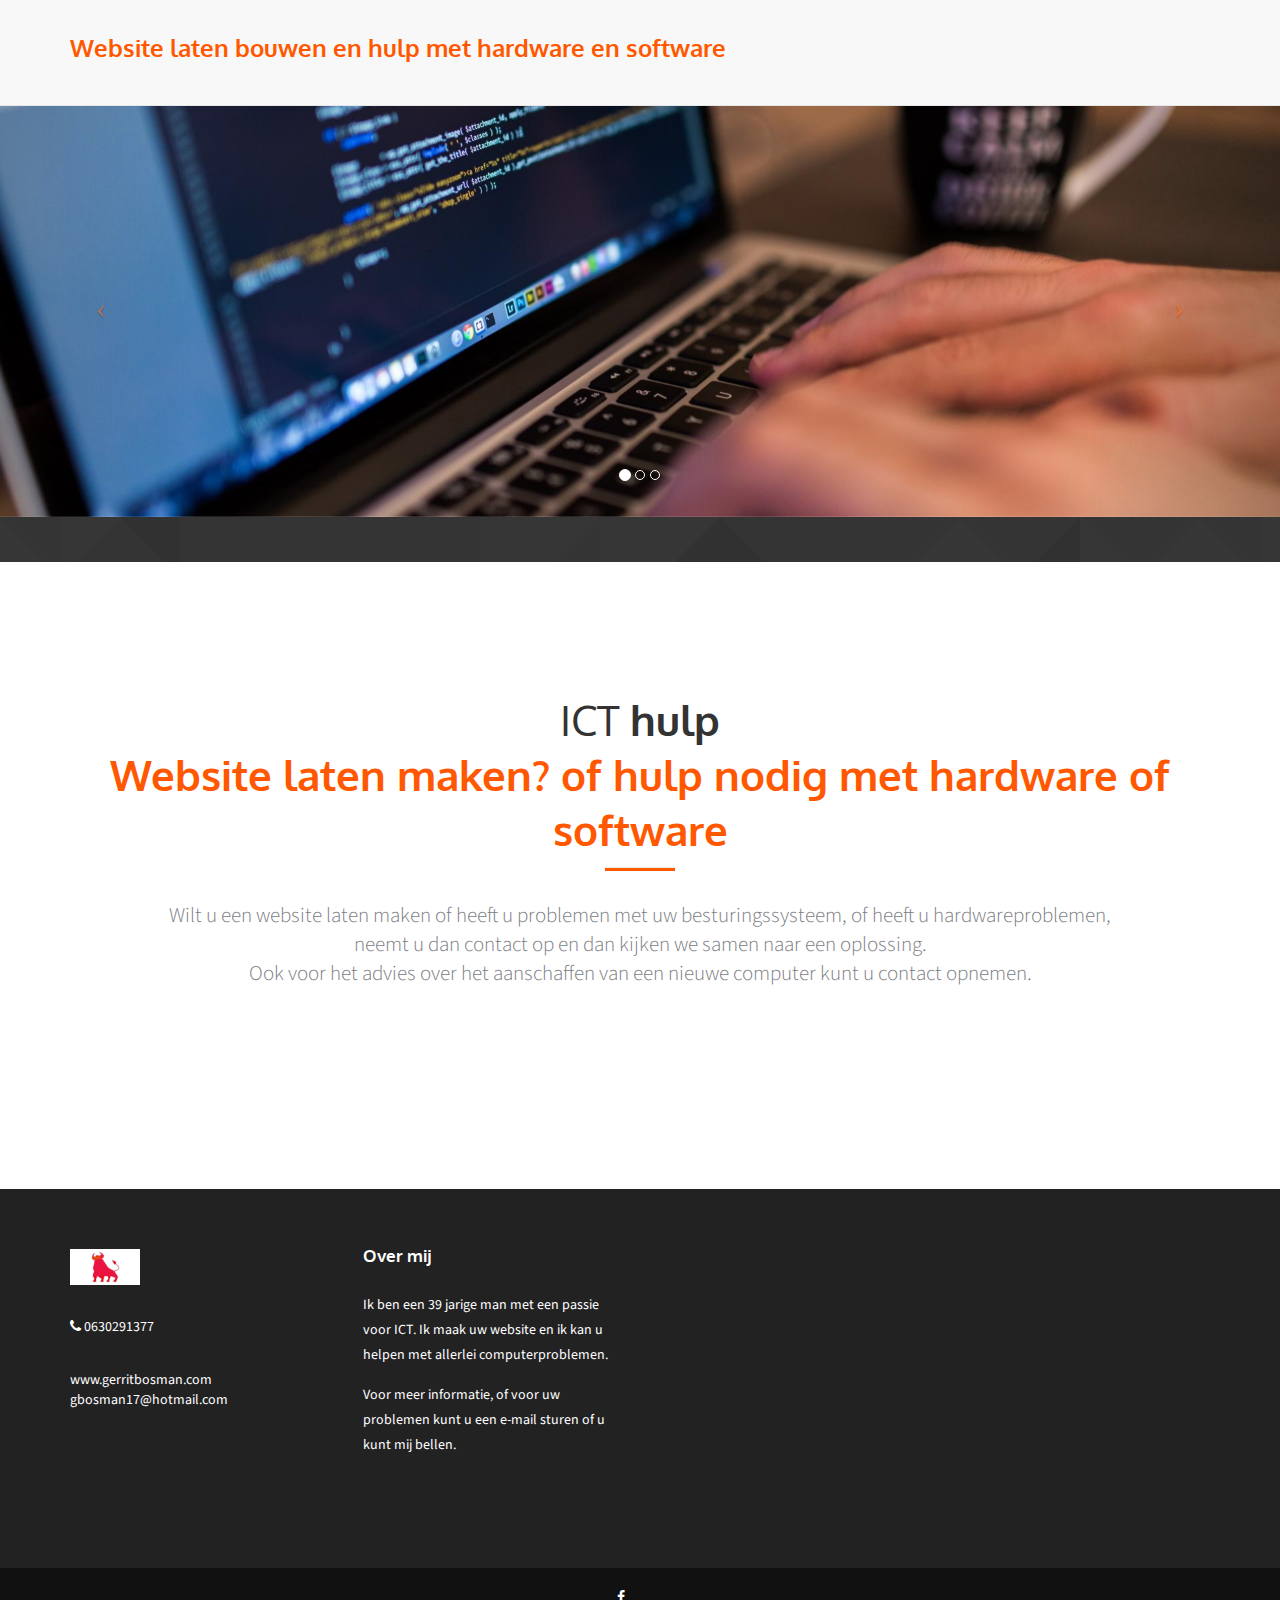
==== commit 400e29c2: "update index.html" ====
--- a/index.html
+++ b/index.html
@@ -5,10 +5,10 @@
     <meta charset="utf-8">
     <meta http-equiv="X-UA-Compatible" content="IE=edge">
     <meta name="viewport" content="width=device-width, initial-scale=1">
-    <meta name="description" content="Hier vind u hulp met computers en websites maken">
-    <meta name="author" content="Hulpmetcomputers - www.gerritbosman.com">
-
-    <title>Hulpmetcomputers</title>
+    <meta name="description" content="Elsa, a multipurpose Template from Andreas Lautenschlager">
+    <meta name="author" content="Andreas Lautenschlager - www.lautenschlager.de">
+
+    <title>Websitemaken</title>
 
     <!-- normalize core CSS -->
     <link href="css/normalize.css" rel="stylesheet">
@@ -63,7 +63,7 @@
                     <span class="icon-bar"></span>
                     <span class="icon-bar"></span>
                 </button>
-                <div><h1>Welkom bij hulpmetcomputer , van websites laten maken en beheren tot hardware en softwareproblemen.</h1></div>
+                <div><h1>Website laten bouwen en hulp met hardware en software</h1></div>
             </div>
 
 
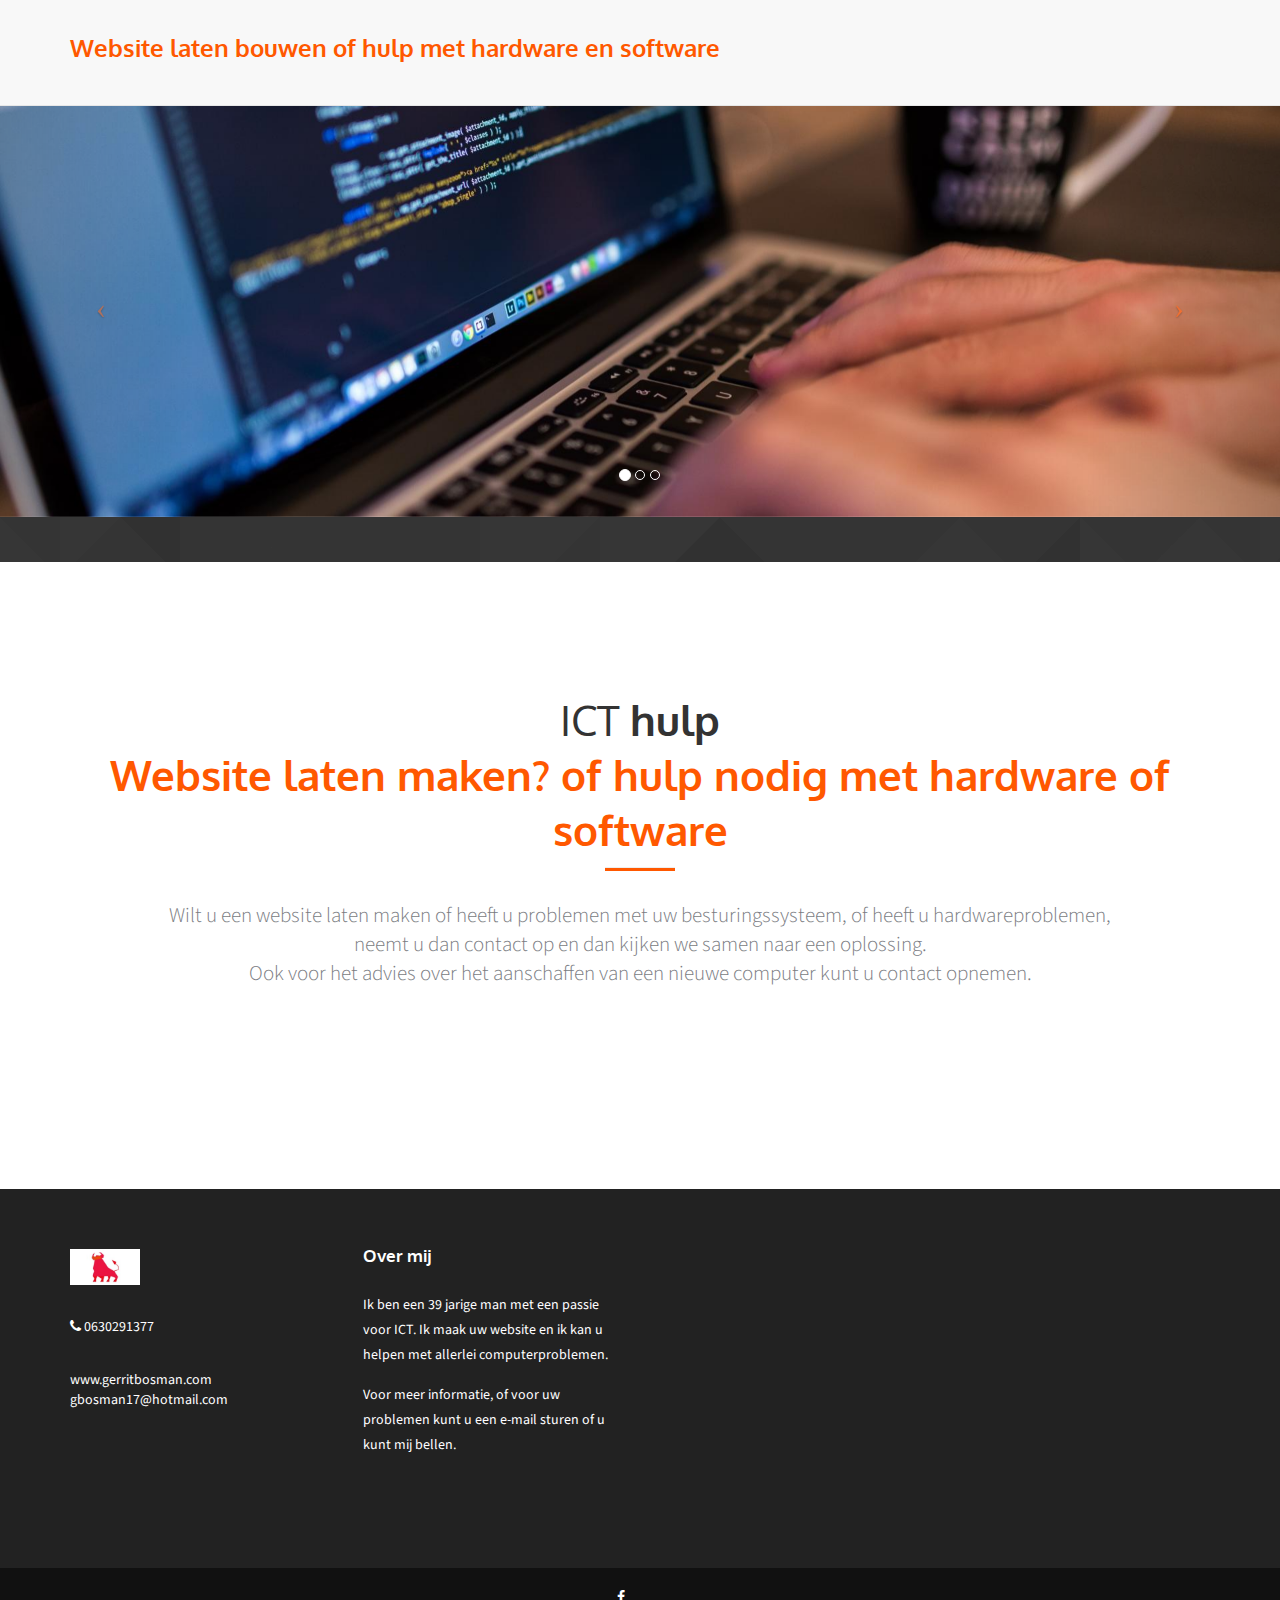
==== commit d7559e19: "Update index.html" ====
--- a/index.html
+++ b/index.html
@@ -5,8 +5,8 @@
     <meta charset="utf-8">
     <meta http-equiv="X-UA-Compatible" content="IE=edge">
     <meta name="viewport" content="width=device-width, initial-scale=1">
-    <meta name="description" content="Elsa, a multipurpose Template from Andreas Lautenschlager">
-    <meta name="author" content="Andreas Lautenschlager - www.lautenschlager.de">
+    <meta name="description" content="Website laten maken of hulp met computers">
+    <meta name="author" content="computerhulp">
 
     <title>Websitemaken</title>
 
@@ -63,7 +63,7 @@
                     <span class="icon-bar"></span>
                     <span class="icon-bar"></span>
                 </button>
-                <div><h1>Website laten bouwen en hulp met hardware en software</h1></div>
+                <div><h1>Website laten bouwen of hulp met hardware en software</h1></div>
             </div>
 
 
